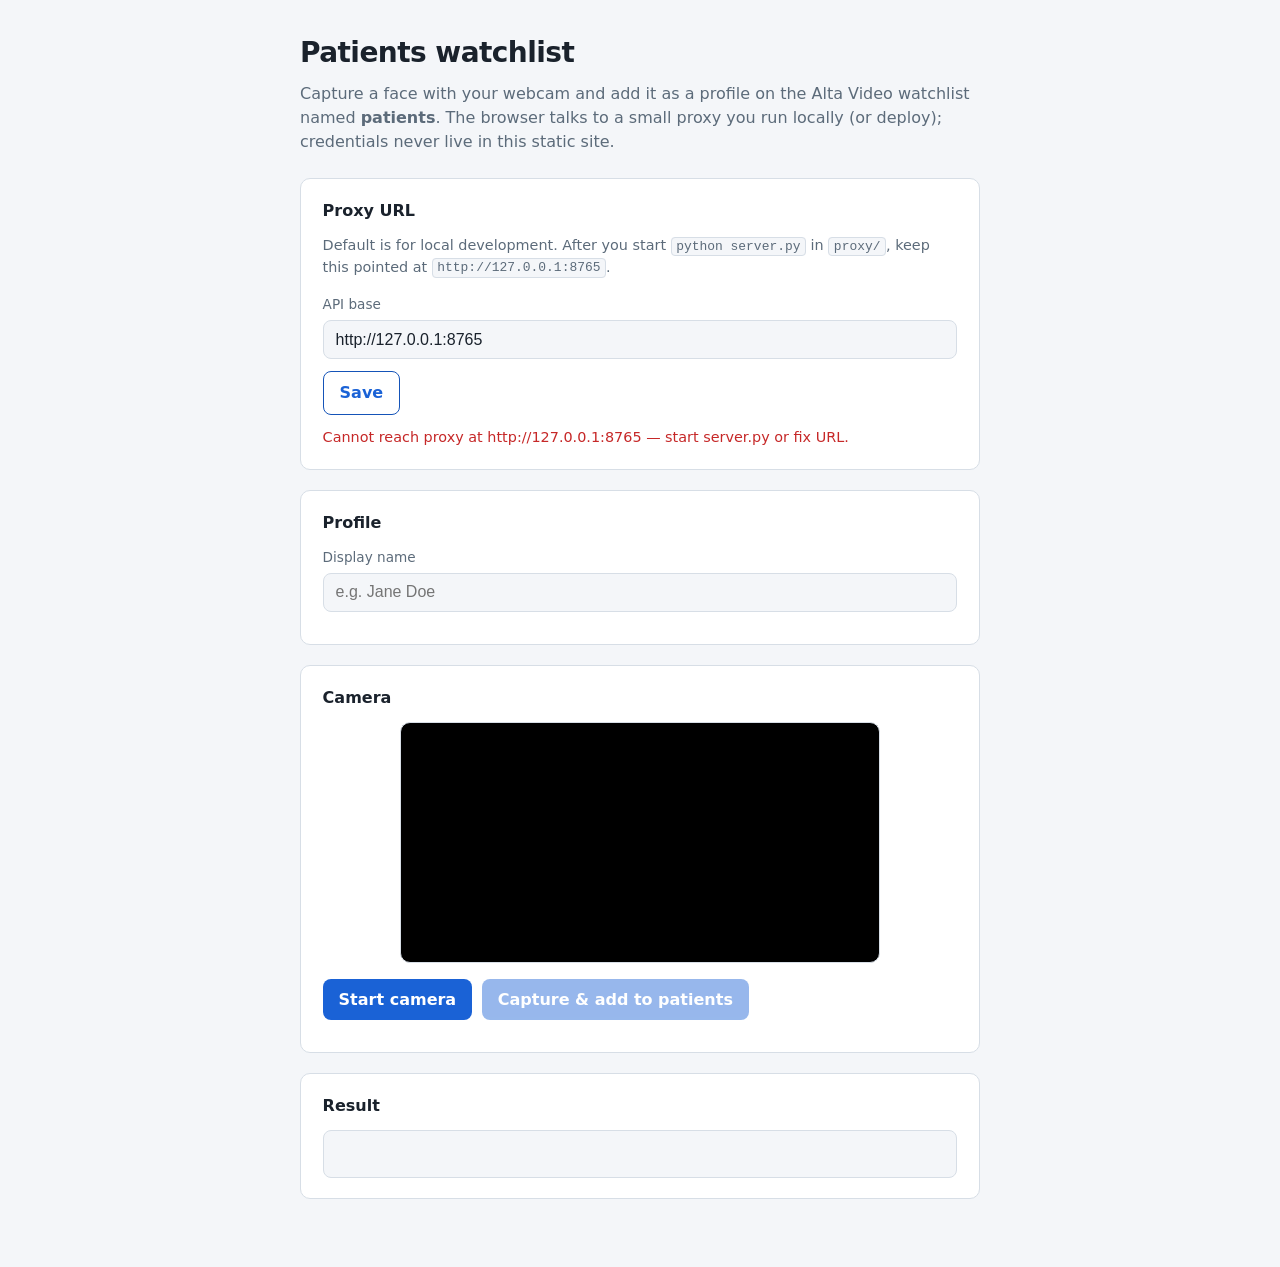
==== docs/index.html @ 40158e15 "Add GitHub Pages UI and Alta patient watchlist enrollment proxy Made-with: Cursor" ====
<!DOCTYPE html>
<html lang="en">
  <head>
    <meta charset="utf-8" />
    <meta name="viewport" content="width=device-width, initial-scale=1" />
    <title>Patients watchlist — webcam enroll</title>
    <link rel="stylesheet" href="css/style.css" />
  </head>
  <body>
    <main class="wrap">
      <header class="hero">
        <h1>Patients watchlist</h1>
        <p class="lede">
          Capture a face with your webcam and add it as a profile on the Alta Video watchlist named
          <strong>patients</strong>. The browser talks to a small proxy you run locally (or deploy); credentials never
          live in this static site.
        </p>
      </header>

      <section class="panel">
        <h2>Proxy URL</h2>
        <p class="hint">
          Default is for local development. After you start <code>python server.py</code> in <code>proxy/</code>, keep
          this pointed at <code>http://127.0.0.1:8765</code>.
        </p>
        <label class="field">
          <span>API base</span>
          <input type="url" id="proxyBase" placeholder="http://127.0.0.1:8765" autocomplete="off" />
        </label>
        <button type="button" class="btn secondary" id="saveProxy">Save</button>
        <p id="healthStatus" class="status muted" aria-live="polite"></p>
      </section>

      <section class="panel">
        <h2>Profile</h2>
        <label class="field">
          <span>Display name</span>
          <input type="text" id="profileName" placeholder="e.g. Jane Doe" maxlength="120" />
        </label>
      </section>

      <section class="panel">
        <h2>Camera</h2>
        <div class="video-row">
          <video id="video" playsinline autoplay muted></video>
          <canvas id="canvas" hidden></canvas>
        </div>
        <div class="actions">
          <button type="button" class="btn" id="startCam">Start camera</button>
          <button type="button" class="btn" id="capture" disabled>Capture &amp; add to patients</button>
        </div>
        <p id="camStatus" class="status muted" aria-live="polite"></p>
      </section>

      <section class="panel">
        <h2>Result</h2>
        <pre id="result" class="log" aria-live="polite"></pre>
      </section>
    </main>
    <script src="js/app.js" type="module"></script>
  </body>
</html>
---- docs/css/style.css ----
:root {
  color-scheme: light dark;
  --bg: #0f1419;
  --surface: #1a222c;
  --border: #2d3845;
  --text: #e8eef4;
  --muted: #9aa7b4;
  --accent: #3d8bfd;
  --accent-dim: #2a62b3;
  --danger: #f07178;
  --ok: #7fd962;
  --radius: 10px;
  --font: ui-sans-serif, system-ui, -apple-system, "Segoe UI", Roboto, "Helvetica Neue", Arial, sans-serif;
}

@media (prefers-color-scheme: light) {
  :root {
    --bg: #f4f6f9;
    --surface: #ffffff;
    --border: #d7dee6;
    --text: #1a222c;
    --muted: #5c6b7a;
    --accent: #1a62d6;
    --accent-dim: #1554b8;
    --danger: #c62828;
    --ok: #2e7d32;
  }
}

* {
  box-sizing: border-box;
}

body {
  margin: 0;
  font-family: var(--font);
  background: var(--bg);
  color: var(--text);
  line-height: 1.5;
}

.wrap {
  max-width: 720px;
  margin: 0 auto;
  padding: 2rem 1.25rem 3rem;
}

.hero h1 {
  font-size: 1.75rem;
  margin: 0 0 0.5rem;
  letter-spacing: -0.02em;
}

.lede {
  color: var(--muted);
  margin: 0 0 1.5rem;
}

.panel {
  background: var(--surface);
  border: 1px solid var(--border);
  border-radius: var(--radius);
  padding: 1.25rem 1.35rem;
  margin-bottom: 1.25rem;
}

.panel h2 {
  font-size: 1rem;
  margin: 0 0 0.75rem;
  font-weight: 600;
}

.hint {
  font-size: 0.9rem;
  color: var(--muted);
  margin: 0 0 1rem;
}

.field {
  display: flex;
  flex-direction: column;
  gap: 0.35rem;
  margin-bottom: 0.75rem;
}

.field span {
  font-size: 0.85rem;
  color: var(--muted);
}

input[type="url"],
input[type="text"] {
  width: 100%;
  padding: 0.6rem 0.75rem;
  border-radius: 8px;
  border: 1px solid var(--border);
  background: var(--bg);
  color: var(--text);
  font-size: 1rem;
}

.video-row {
  display: flex;
  justify-content: center;
  margin-bottom: 1rem;
}

video {
  width: 100%;
  max-width: 480px;
  border-radius: var(--radius);
  background: #000;
  border: 1px solid var(--border);
}

.actions {
  display: flex;
  flex-wrap: wrap;
  gap: 0.6rem;
}

.btn {
  font: inherit;
  cursor: pointer;
  border: none;
  border-radius: 8px;
  padding: 0.55rem 1rem;
  background: var(--accent);
  color: #fff;
  font-weight: 600;
}

.btn:disabled {
  opacity: 0.45;
  cursor: not-allowed;
}

.btn.secondary {
  background: transparent;
  color: var(--accent);
  border: 1px solid var(--accent-dim);
}

.status {
  margin: 0.75rem 0 0;
  font-size: 0.9rem;
}

.status.muted {
  color: var(--muted);
}

.status.ok {
  color: var(--ok);
}

.status.err {
  color: var(--danger);
}

.log {
  margin: 0;
  padding: 1rem;
  border-radius: 8px;
  background: var(--bg);
  border: 1px solid var(--border);
  font-size: 0.85rem;
  overflow-x: auto;
  white-space: pre-wrap;
  word-break: break-word;
  min-height: 3rem;
}

code {
  font-size: 0.9em;
  background: var(--bg);
  padding: 0.1em 0.35em;
  border-radius: 4px;
  border: 1px solid var(--border);
}
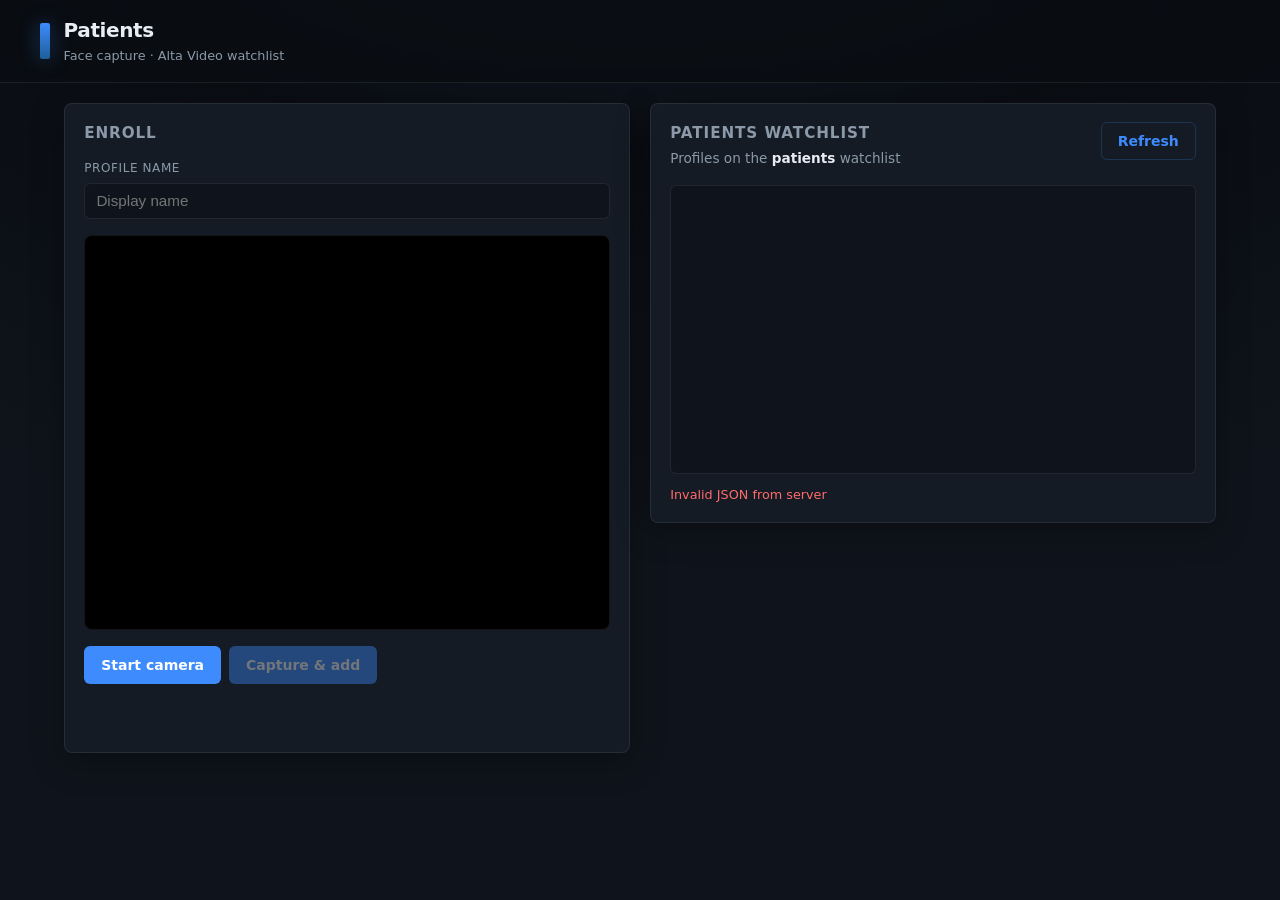
==== commit 956b2624: "Two-column UI, Alta-style dark theme, patients profile list API Made-with: Cursor" ====
--- a/docs/index.html
+++ b/docs/index.html
@@ -3,60 +3,59 @@
   <head>
     <meta charset="utf-8" />
     <meta name="viewport" content="width=device-width, initial-scale=1" />
-    <title>Patients watchlist — webcam enroll</title>
+    <title>Patients — Alta watchlist</title>
     <link rel="stylesheet" href="css/style.css" />
   </head>
   <body>
-    <main class="wrap">
-      <header class="hero">
-        <h1>Patients watchlist</h1>
-        <p class="lede">
-          Capture a face with your webcam and add it as a profile on the Alta Video watchlist named
-          <strong>patients</strong>. The browser talks to a small proxy you run locally (or deploy); credentials never
-          live in this static site.
-        </p>
+    <div class="app">
+      <header class="topbar">
+        <div class="brand">
+          <span class="brand-mark" aria-hidden="true"></span>
+          <div class="brand-text">
+            <h1>Patients</h1>
+            <p class="tagline">Face capture · Alta Video watchlist</p>
+          </div>
+        </div>
       </header>
 
-      <section class="panel">
-        <h2>Proxy URL</h2>
-        <p class="hint">
-          Default is for local development. After you start <code>python server.py</code> in <code>proxy/</code>, keep
-          this pointed at <code>http://127.0.0.1:8765</code>.
-        </p>
-        <label class="field">
-          <span>API base</span>
-          <input type="url" id="proxyBase" placeholder="http://127.0.0.1:8765" autocomplete="off" />
-        </label>
-        <button type="button" class="btn secondary" id="saveProxy">Save</button>
-        <p id="healthStatus" class="status muted" aria-live="polite"></p>
-      </section>
+      <main class="layout">
+        <section class="col col-capture" aria-labelledby="capture-title">
+          <div class="card">
+            <div class="card-head">
+              <h2 id="capture-title">Enroll</h2>
+            </div>
+            <label class="field">
+              <span>Profile name</span>
+              <input type="text" id="profileName" placeholder="Display name" maxlength="120" autocomplete="name" />
+            </label>
+            <div class="video-wrap">
+              <video id="video" playsinline autoplay muted></video>
+              <canvas id="canvas" hidden></canvas>
+            </div>
+            <div class="btn-row">
+              <button type="button" class="btn btn-primary" id="startCam">Start camera</button>
+              <button type="button" class="btn btn-primary" id="capture" disabled>Capture &amp; add</button>
+            </div>
+            <p id="camStatus" class="inline-status" aria-live="polite"></p>
+            <p id="enrollStatus" class="inline-status enroll-line" aria-live="polite"></p>
+          </div>
+        </section>
 
-      <section class="panel">
-        <h2>Profile</h2>
-        <label class="field">
-          <span>Display name</span>
-          <input type="text" id="profileName" placeholder="e.g. Jane Doe" maxlength="120" />
-        </label>
-      </section>
-
-      <section class="panel">
-        <h2>Camera</h2>
-        <div class="video-row">
-          <video id="video" playsinline autoplay muted></video>
-          <canvas id="canvas" hidden></canvas>
-        </div>
-        <div class="actions">
-          <button type="button" class="btn" id="startCam">Start camera</button>
-          <button type="button" class="btn" id="capture" disabled>Capture &amp; add to patients</button>
-        </div>
-        <p id="camStatus" class="status muted" aria-live="polite"></p>
-      </section>
-
-      <section class="panel">
-        <h2>Result</h2>
-        <pre id="result" class="log" aria-live="polite"></pre>
-      </section>
-    </main>
-    <script src="js/app.js" type="module"></script>
+        <section class="col col-roster" aria-labelledby="roster-title">
+          <div class="card card-tall">
+            <div class="card-head card-head-split">
+              <div>
+                <h2 id="roster-title">Patients watchlist</h2>
+                <p class="card-sub">Profiles on the <strong>patients</strong> watchlist</p>
+              </div>
+              <button type="button" class="btn btn-ghost" id="refreshProfiles" title="Reload from Alta">Refresh</button>
+            </div>
+            <ul id="profileList" class="profile-list"></ul>
+            <p id="listStatus" class="list-foot" aria-live="polite"></p>
+          </div>
+        </section>
+      </main>
+    </div>
+    <script src="js/app.js"></script>
   </body>
 </html>
--- a/docs/css/style.css
+++ b/docs/css/style.css
@@ -1,180 +1,308 @@
+/* Alta / Avigilon-style dark UI (forced dark; inspired by enterprise video clients) */
 :root {
-  color-scheme: light dark;
-  --bg: #0f1419;
-  --surface: #1a222c;
-  --border: #2d3845;
-  --text: #e8eef4;
-  --muted: #9aa7b4;
+  color-scheme: dark;
+  --bg0: #0a0d12;
+  --bg1: #0f141c;
+  --surface: #141b24;
+  --surface2: #1a2330;
+  --border: rgba(255, 255, 255, 0.08);
+  --border-strong: rgba(62, 140, 255, 0.22);
+  --text: #e8edf4;
+  --muted: #8b99a8;
   --accent: #3d8bfd;
-  --accent-dim: #2a62b3;
-  --danger: #f07178;
-  --ok: #7fd962;
-  --radius: 10px;
-  --font: ui-sans-serif, system-ui, -apple-system, "Segoe UI", Roboto, "Helvetica Neue", Arial, sans-serif;
-}
-
-@media (prefers-color-scheme: light) {
-  :root {
-    --bg: #f4f6f9;
-    --surface: #ffffff;
-    --border: #d7dee6;
-    --text: #1a222c;
-    --muted: #5c6b7a;
-    --accent: #1a62d6;
-    --accent-dim: #1554b8;
-    --danger: #c62828;
-    --ok: #2e7d32;
-  }
+  --accent-hover: #5ca3ff;
+  --danger: #ff6b6b;
+  --ok: #5bd48a;
+  --radius: 8px;
+  --font: "Inter", ui-sans-serif, system-ui, -apple-system, "Segoe UI", Roboto, "Helvetica Neue", Arial, sans-serif;
 }
 
 * {
   box-sizing: border-box;
+}
+
+html,
+body {
+  height: 100%;
 }
 
 body {
   margin: 0;
   font-family: var(--font);
-  background: var(--bg);
+  background: radial-gradient(120% 80% at 50% -20%, #1a2840 0%, var(--bg0) 45%, var(--bg1) 100%);
   color: var(--text);
-  line-height: 1.5;
-}
-
-.wrap {
-  max-width: 720px;
+  line-height: 1.45;
+  min-height: 100vh;
+}
+
+.app {
+  min-height: 100vh;
+  display: flex;
+  flex-direction: column;
+}
+
+.topbar {
+  padding: 1rem 1.5rem;
+  border-bottom: 1px solid var(--border);
+  background: rgba(10, 13, 18, 0.85);
+  backdrop-filter: blur(8px);
+}
+
+.brand {
+  display: flex;
+  align-items: center;
+  gap: 0.85rem;
+  max-width: 1200px;
   margin: 0 auto;
-  padding: 2rem 1.25rem 3rem;
-}
-
-.hero h1 {
-  font-size: 1.75rem;
-  margin: 0 0 0.5rem;
+}
+
+.brand-mark {
+  width: 10px;
+  height: 36px;
+  border-radius: 2px;
+  background: linear-gradient(180deg, var(--accent) 0%, #1e5f99 100%);
+  box-shadow: 0 0 20px rgba(61, 139, 253, 0.35);
+}
+
+.brand-text h1 {
+  margin: 0;
+  font-size: 1.25rem;
+  font-weight: 600;
   letter-spacing: -0.02em;
 }
 
-.lede {
-  color: var(--muted);
-  margin: 0 0 1.5rem;
-}
-
-.panel {
+.tagline {
+  margin: 0.15rem 0 0;
+  font-size: 0.8rem;
+  color: var(--muted);
+}
+
+.layout {
+  flex: 1;
+  display: grid;
+  grid-template-columns: minmax(0, 1fr) minmax(0, 1fr);
+  gap: 1.25rem;
+  padding: 1.25rem 1.5rem 2rem;
+  max-width: 1200px;
+  margin: 0 auto;
+  width: 100%;
+  align-items: stretch;
+}
+
+@media (max-width: 900px) {
+  .layout {
+    grid-template-columns: 1fr;
+  }
+}
+
+.col {
+  min-width: 0;
+}
+
+.card {
   background: var(--surface);
   border: 1px solid var(--border);
   border-radius: var(--radius);
-  padding: 1.25rem 1.35rem;
-  margin-bottom: 1.25rem;
-}
-
-.panel h2 {
-  font-size: 1rem;
-  margin: 0 0 0.75rem;
-  font-weight: 600;
-}
-
-.hint {
-  font-size: 0.9rem;
-  color: var(--muted);
-  margin: 0 0 1rem;
+  padding: 1.1rem 1.2rem;
+  box-shadow: 0 8px 32px rgba(0, 0, 0, 0.35);
+}
+
+.card-tall {
+  min-height: 420px;
+  display: flex;
+  flex-direction: column;
+}
+
+.card-head {
+  margin-bottom: 1rem;
+}
+
+.card-head h2 {
+  margin: 0;
+  font-size: 0.95rem;
+  font-weight: 600;
+  text-transform: uppercase;
+  letter-spacing: 0.06em;
+  color: var(--muted);
+}
+
+.card-head-split {
+  display: flex;
+  align-items: flex-start;
+  justify-content: space-between;
+  gap: 1rem;
+}
+
+.card-sub {
+  margin: 0.35rem 0 0;
+  font-size: 0.85rem;
+  color: var(--muted);
+}
+
+.card-sub strong {
+  color: var(--text);
+  font-weight: 600;
 }
 
 .field {
   display: flex;
   flex-direction: column;
   gap: 0.35rem;
-  margin-bottom: 0.75rem;
+  margin-bottom: 1rem;
 }
 
 .field span {
-  font-size: 0.85rem;
-  color: var(--muted);
-}
-
-input[type="url"],
+  font-size: 0.75rem;
+  text-transform: uppercase;
+  letter-spacing: 0.05em;
+  color: var(--muted);
+}
+
 input[type="text"] {
   width: 100%;
-  padding: 0.6rem 0.75rem;
-  border-radius: 8px;
+  padding: 0.55rem 0.7rem;
+  border-radius: 6px;
   border: 1px solid var(--border);
-  background: var(--bg);
+  background: var(--bg1);
   color: var(--text);
-  font-size: 1rem;
-}
-
-.video-row {
-  display: flex;
-  justify-content: center;
+  font-size: 0.95rem;
+}
+
+input[type="text"]:focus {
+  outline: none;
+  border-color: var(--border-strong);
+  box-shadow: 0 0 0 2px rgba(61, 139, 253, 0.2);
+}
+
+.video-wrap {
+  border-radius: var(--radius);
+  overflow: hidden;
+  border: 1px solid var(--border);
+  background: #000;
   margin-bottom: 1rem;
 }
 
 video {
+  display: block;
   width: 100%;
-  max-width: 480px;
-  border-radius: var(--radius);
-  background: #000;
-  border: 1px solid var(--border);
-}
-
-.actions {
+  aspect-ratio: 4 / 3;
+  object-fit: cover;
+}
+
+.btn-row {
   display: flex;
   flex-wrap: wrap;
-  gap: 0.6rem;
+  gap: 0.5rem;
 }
 
 .btn {
   font: inherit;
   cursor: pointer;
-  border: none;
-  border-radius: 8px;
-  padding: 0.55rem 1rem;
+  border-radius: 6px;
+  padding: 0.5rem 1rem;
+  font-size: 0.875rem;
+  font-weight: 600;
+  border: 1px solid transparent;
+  transition: background 0.15s, border-color 0.15s, color 0.15s;
+}
+
+.btn:disabled {
+  opacity: 0.4;
+  cursor: not-allowed;
+}
+
+.btn-primary {
   background: var(--accent);
   color: #fff;
-  font-weight: 600;
-}
-
-.btn:disabled {
-  opacity: 0.45;
-  cursor: not-allowed;
-}
-
-.btn.secondary {
+}
+
+.btn-primary:hover:not(:disabled) {
+  background: var(--accent-hover);
+}
+
+.btn-ghost {
   background: transparent;
   color: var(--accent);
-  border: 1px solid var(--accent-dim);
-}
-
-.status {
+  border-color: var(--border-strong);
+}
+
+.btn-ghost:hover:not(:disabled) {
+  background: rgba(61, 139, 253, 0.12);
+}
+
+.inline-status {
+  margin: 0.65rem 0 0;
+  font-size: 0.8rem;
+  min-height: 1.2em;
+  color: var(--muted);
+}
+
+.inline-status.ok {
+  color: var(--ok);
+}
+
+.inline-status.err {
+  color: var(--danger);
+}
+
+.enroll-line {
+  font-family: ui-monospace, "SF Mono", Menlo, monospace;
+  font-size: 0.75rem;
+  word-break: break-word;
+}
+
+.profile-list {
+  list-style: none;
+  margin: 0;
+  padding: 0;
+  flex: 1;
+  overflow-y: auto;
+  max-height: min(52vh, 560px);
+  border: 1px solid var(--border);
+  border-radius: 6px;
+  background: var(--bg1);
+}
+
+.profile-row {
+  display: flex;
+  flex-direction: column;
+  gap: 0.2rem;
+  padding: 0.65rem 0.85rem;
+  border-bottom: 1px solid var(--border);
+}
+
+.profile-row:last-child {
+  border-bottom: none;
+}
+
+.profile-name {
+  font-weight: 600;
+  font-size: 0.9rem;
+}
+
+.profile-id {
+  font-family: ui-monospace, "SF Mono", Menlo, monospace;
+  font-size: 0.72rem;
+  color: var(--muted);
+}
+
+.profile-empty {
+  padding: 1.5rem;
+  text-align: center;
+  color: var(--muted);
+  font-size: 0.875rem;
+}
+
+.list-foot {
   margin: 0.75rem 0 0;
-  font-size: 0.9rem;
-}
-
-.status.muted {
-  color: var(--muted);
-}
-
-.status.ok {
+  font-size: 0.8rem;
+  color: var(--muted);
+}
+
+.list-foot.err {
+  color: var(--danger);
+}
+
+.list-foot.ok {
   color: var(--ok);
 }
-
-.status.err {
-  color: var(--danger);
-}
-
-.log {
-  margin: 0;
-  padding: 1rem;
-  border-radius: 8px;
-  background: var(--bg);
-  border: 1px solid var(--border);
-  font-size: 0.85rem;
-  overflow-x: auto;
-  white-space: pre-wrap;
-  word-break: break-word;
-  min-height: 3rem;
-}
-
-code {
-  font-size: 0.9em;
-  background: var(--bg);
-  padding: 0.1em 0.35em;
-  border-radius: 4px;
-  border: 1px solid var(--border);
-}
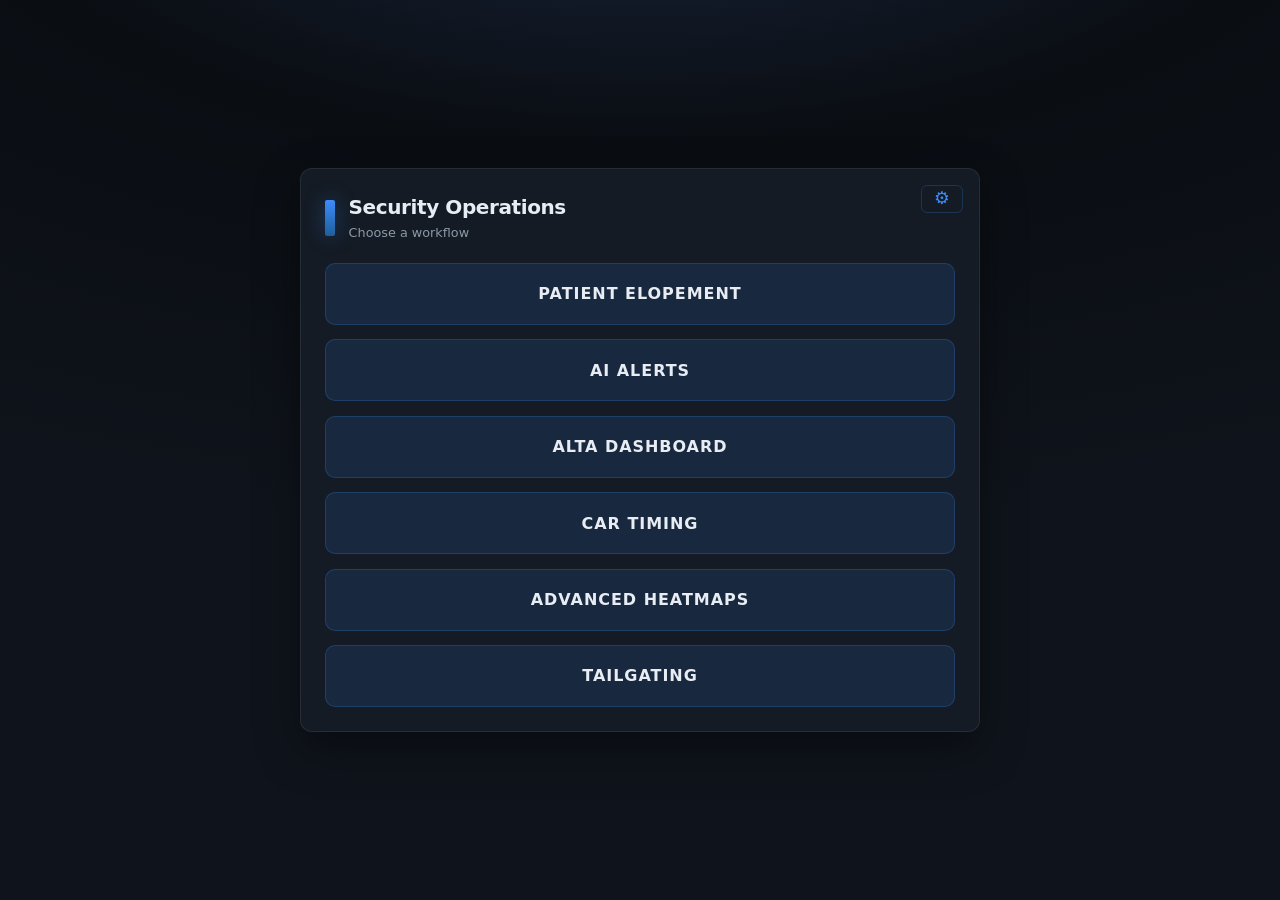
==== commit fb5a8f4e: "Add webhook-driven mini apps and Render deployment setup Introduce the new car crossing timing flow," ====
--- a/docs/index.html
+++ b/docs/index.html
@@ -3,59 +3,43 @@
   <head>
     <meta charset="utf-8" />
     <meta name="viewport" content="width=device-width, initial-scale=1" />
-    <title>Patients — Alta watchlist</title>
-    <link rel="stylesheet" href="css/style.css" />
+    <title>Security Operations Hub</title>
+    <link rel="stylesheet" href="css/style.css?v=10" />
   </head>
-  <body>
-    <div class="app">
-      <header class="topbar">
-        <div class="brand">
+  <body class="home-body">
+    <main class="home-shell">
+      <section class="home-card" aria-labelledby="home-title">
+        <div class="home-settings-wrap">
+          <button type="button" class="btn btn-ghost home-settings-btn" id="homeSettingsBtn" aria-label="App visibility settings">
+            ⚙
+          </button>
+        </div>
+        <div class="brand home-brand">
           <span class="brand-mark" aria-hidden="true"></span>
           <div class="brand-text">
-            <h1>Patients</h1>
-            <p class="tagline">Face capture · Alta Video watchlist</p>
+            <h1 id="home-title">Security Operations</h1>
+            <p class="tagline">Choose a workflow</p>
           </div>
         </div>
-      </header>
-
-      <main class="layout">
-        <section class="col col-capture" aria-labelledby="capture-title">
-          <div class="card">
-            <div class="card-head">
-              <h2 id="capture-title">Enroll</h2>
-            </div>
-            <label class="field">
-              <span>Profile name</span>
-              <input type="text" id="profileName" placeholder="Display name" maxlength="120" autocomplete="name" />
-            </label>
-            <div class="video-wrap">
-              <video id="video" playsinline autoplay muted></video>
-              <canvas id="canvas" hidden></canvas>
-            </div>
-            <div class="btn-row">
-              <button type="button" class="btn btn-primary" id="startCam">Start camera</button>
-              <button type="button" class="btn btn-primary" id="capture" disabled>Capture &amp; add</button>
-            </div>
-            <p id="camStatus" class="inline-status" aria-live="polite"></p>
-            <p id="enrollStatus" class="inline-status enroll-line" aria-live="polite"></p>
-          </div>
-        </section>
-
-        <section class="col col-roster" aria-labelledby="roster-title">
-          <div class="card card-tall">
-            <div class="card-head card-head-split">
-              <div>
-                <h2 id="roster-title">Patients watchlist</h2>
-                <p class="card-sub">Profiles on the <strong>patients</strong> watchlist</p>
-              </div>
-              <button type="button" class="btn btn-ghost" id="refreshProfiles" title="Reload from Alta">Refresh</button>
-            </div>
-            <ul id="profileList" class="profile-list"></ul>
-            <p id="listStatus" class="list-foot" aria-live="polite"></p>
-          </div>
-        </section>
-      </main>
+        <div class="home-actions" id="homeActions">
+          <a class="home-link-btn" data-app-id="patient-elopement" href="patient-elopement.html">Patient elopement</a>
+          <a class="home-link-btn" data-app-id="ai-alerts" href="ai-alerts.html">AI alerts</a>
+          <a class="home-link-btn" data-app-id="alta-dashboard" href="alta-dashboard.html">Alta dashboard</a>
+          <a class="home-link-btn" data-app-id="car-timing" href="car-timing.html">Car timing</a>
+          <a class="home-link-btn" data-app-id="advanced-heatmaps" href="advanced-heatmaps.html">Advanced heatmaps</a>
+          <a class="home-link-btn" data-app-id="tailgating" href="tailgating.html">Tailgating</a>
+        </div>
+      </section>
+    </main>
+    <div class="ai-alerts-modal is-hidden" id="homeSettingsModal" role="dialog" aria-modal="true" aria-labelledby="homeSettingsTitle" hidden>
+      <div class="ai-alerts-modal-card">
+        <div class="card-head card-head-split">
+          <h2 id="homeSettingsTitle">Visible mini apps</h2>
+          <button type="button" class="btn btn-ghost" id="homeSettingsCloseBtn">Close</button>
+        </div>
+        <div id="homeSettingsList" class="home-settings-list"></div>
+      </div>
     </div>
-    <script src="js/app.js"></script>
+    <script src="js/home.js?v=2"></script>
   </body>
 </html>
--- a/docs/css/style.css
+++ b/docs/css/style.css
@@ -77,6 +77,232 @@
   color: var(--muted);
 }
 
+.warning-modal {
+  position: fixed;
+  inset: 0;
+  z-index: 999;
+  display: flex;
+  align-items: center;
+  justify-content: center;
+  padding: 1.25rem;
+  background: rgba(6, 8, 12, 0.68);
+}
+
+.warning-modal[hidden] {
+  display: none !important;
+}
+
+.warning-modal.is-hidden {
+  display: none;
+}
+
+.warning-card {
+  width: min(760px, 100%);
+  background: rgba(85, 20, 20, 0.45);
+  border: 1px solid rgba(255, 107, 107, 0.45);
+  border-radius: var(--radius);
+  padding: 1.1rem 1.2rem;
+  box-shadow: 0 22px 48px rgba(0, 0, 0, 0.55);
+}
+
+.warning-head {
+  display: flex;
+  align-items: center;
+  justify-content: space-between;
+  gap: 0.75rem;
+}
+
+.warning-head-actions {
+  display: flex;
+  align-items: center;
+  gap: 0.5rem;
+}
+
+.warning-head h2 {
+  margin: 0;
+  font-size: 1.05rem;
+  text-transform: uppercase;
+  letter-spacing: 0.1em;
+}
+
+.warning-status {
+  margin: 0;
+  color: var(--muted);
+  font-size: 0.82rem;
+}
+
+.warning-clear-btn {
+  padding: 0.45rem 0.8rem;
+  font-size: 0.82rem;
+}
+
+.warning-status.warn {
+  color: #ffd0d0;
+}
+
+.warning-status.err {
+  color: var(--danger);
+}
+
+.warning-body {
+  margin-top: 0.85rem;
+  display: flex;
+  align-items: center;
+  gap: 1rem;
+}
+
+.warning-thumbs {
+  display: flex;
+  align-items: center;
+  gap: 0.85rem;
+  flex-shrink: 0;
+}
+
+.warning-body.is-hidden {
+  display: none;
+}
+
+.warning-thumb-wrap {
+  position: relative;
+  width: 140px;
+  height: 140px;
+  border-radius: 8px;
+  overflow: hidden;
+  border: 1px solid var(--border);
+  background: #180e0e;
+}
+
+.warning-thumb-img {
+  position: absolute;
+  inset: 0;
+  width: 140px;
+  height: 140px;
+  object-fit: cover;
+}
+
+.warning-thumb-fallback {
+  position: absolute;
+  inset: 0;
+  display: flex;
+  align-items: center;
+  justify-content: center;
+  font-weight: 700;
+  color: #ffc7c7;
+}
+
+.warning-meta {
+  min-width: 0;
+}
+
+.warning-snapshots {
+  margin-top: 0.9rem;
+  border-top: 1px solid rgba(255, 255, 255, 0.08);
+  padding-top: 0.8rem;
+}
+
+.warning-snapshots.is-hidden {
+  display: none;
+}
+
+.warning-snapshots-title {
+  color: #f0c9c9;
+  font-size: 0.82rem;
+  margin-bottom: 0.5rem;
+  text-transform: uppercase;
+  letter-spacing: 0.06em;
+}
+
+.warning-snapshots-grid {
+  display: grid;
+  grid-template-columns: repeat(3, minmax(0, 1fr));
+  gap: 0.6rem;
+}
+
+.warning-snapshot-tile {
+  position: relative;
+  aspect-ratio: 4 / 3;
+  border: 1px solid var(--border);
+  border-radius: 8px;
+  overflow: hidden;
+  background: #180e0e;
+}
+
+.warning-snapshot-label {
+  position: absolute;
+  left: 0.35rem;
+  bottom: 0.35rem;
+  background: rgba(6, 8, 12, 0.74);
+  color: #e8edf4;
+  padding: 0.12rem 0.35rem;
+  border-radius: 4px;
+  font-size: 0.74rem;
+}
+
+.warning-snapshot-tile .warning-thumb-img {
+  width: 100%;
+  height: 100%;
+}
+
+.agentic-warning-body {
+  display: block;
+}
+
+.agentic-main-viewer {
+  display: block;
+  margin-bottom: 0.8rem;
+}
+
+.agentic-main-wrap {
+  width: 100%;
+  height: min(72vh, 760px);
+  max-height: 72vh;
+  background: #0b0f14;
+  overflow: auto;
+}
+
+.agentic-main-wrap .warning-thumb-img {
+  position: static;
+  inset: auto;
+  width: auto;
+  height: auto;
+  max-width: none;
+  max-height: none;
+  object-fit: unset;
+}
+
+.agentic-main-wrap .warning-thumb-fallback {
+  position: sticky;
+  left: 0;
+  top: 0;
+}
+
+.agentic-snapshot-selector {
+  display: flex;
+  gap: 0.5rem;
+  flex-wrap: wrap;
+}
+
+.agentic-snap-btn {
+  min-width: 90px;
+}
+
+.agentic-snap-btn.agentic-snap-btn-active {
+  background: rgba(61, 139, 253, 0.22);
+  border-color: rgba(92, 163, 255, 0.55);
+}
+
+.warning-patient {
+  font-weight: 700;
+  font-size: 1.15rem;
+}
+
+.warning-location,
+.warning-event,
+.warning-time {
+  color: #f0c9c9;
+  font-size: 0.95rem;
+}
+
 .layout {
   flex: 1;
   display: grid;
@@ -175,6 +401,9 @@
 }
 
 .video-wrap {
+  position: relative;
+  max-width: 200px;
+  width: 100%;
   border-radius: var(--radius);
   overflow: hidden;
   border: 1px solid var(--border);
@@ -185,8 +414,37 @@
 video {
   display: block;
   width: 100%;
+  height: auto;
   aspect-ratio: 4 / 3;
+  max-height: 150px;
   object-fit: cover;
+}
+
+.camera-overlay {
+  position: absolute;
+  inset: 0;
+  display: flex;
+  flex-direction: column;
+  align-items: center;
+  justify-content: center;
+  gap: 0.35rem;
+  background: rgba(7, 10, 15, 0.82);
+  color: #d9e3ef;
+  text-align: center;
+  padding: 0.75rem;
+  cursor: pointer;
+}
+
+.camera-overlay.is-hidden {
+  display: none;
+}
+
+.camera-overlay-icon {
+  font-size: 1.15rem;
+}
+
+.camera-overlay-text {
+  font-size: 0.78rem;
 }
 
 .btn-row {
@@ -265,14 +523,62 @@
 
 .profile-row {
   display: flex;
-  flex-direction: column;
-  gap: 0.2rem;
+  flex-direction: row;
+  align-items: center;
+  gap: 0.75rem;
   padding: 0.65rem 0.85rem;
   border-bottom: 1px solid var(--border);
 }
 
-.profile-row:last-child {
-  border-bottom: none;
+.profile-thumb-wrap {
+  position: relative;
+  flex: 0 0 56px;
+  width: 56px;
+  height: 56px;
+  min-width: 56px;
+  min-height: 0;
+  max-width: 56px;
+  max-height: 56px;
+  align-self: center;
+  border-radius: 8px;
+  overflow: hidden;
+  background: var(--surface2);
+  border: 1px solid var(--border);
+}
+
+.profile-thumb-img {
+  position: absolute;
+  left: 0;
+  top: 0;
+  display: block;
+  width: 56px;
+  height: 56px;
+  max-width: 56px;
+  max-height: 56px;
+  object-fit: cover;
+  object-position: center;
+  z-index: 1;
+}
+
+.profile-thumb-fallback {
+  position: absolute;
+  inset: 0;
+  display: flex;
+  align-items: center;
+  justify-content: center;
+  font-size: 0.85rem;
+  font-weight: 700;
+  color: var(--muted);
+  z-index: 0;
+}
+
+.profile-meta {
+  flex: 1;
+  min-width: 0;
+}
+
+.profile-actions {
+  flex-shrink: 0;
 }
 
 .profile-name {
@@ -280,10 +586,20 @@
   font-size: 0.9rem;
 }
 
-.profile-id {
-  font-family: ui-monospace, "SF Mono", Menlo, monospace;
-  font-size: 0.72rem;
-  color: var(--muted);
+.btn-danger {
+  background: transparent;
+  color: var(--danger);
+  border: 1px solid rgba(255, 107, 107, 0.45);
+  font-size: 0.8rem;
+  padding: 0.35rem 0.65rem;
+}
+
+.btn-danger:hover:not(:disabled) {
+  background: rgba(255, 107, 107, 0.12);
+}
+
+.profile-row:last-child {
+  border-bottom: none;
 }
 
 .profile-empty {
@@ -306,3 +622,480 @@
 .list-foot.ok {
   color: var(--ok);
 }
+
+.home-body {
+  min-height: 100vh;
+}
+
+.home-shell {
+  min-height: 100vh;
+  display: flex;
+  align-items: center;
+  justify-content: center;
+  padding: 1.5rem;
+}
+
+.home-card {
+  width: min(680px, 100%);
+  background: var(--surface);
+  border: 1px solid var(--border);
+  border-radius: 12px;
+  box-shadow: 0 18px 46px rgba(0, 0, 0, 0.4);
+  padding: 1.5rem;
+  position: relative;
+}
+
+.home-brand {
+  margin-bottom: 1.25rem;
+}
+
+.home-settings-wrap {
+  position: absolute;
+  right: 1rem;
+  top: 1rem;
+}
+
+.home-settings-btn {
+  width: 42px;
+  min-width: 42px;
+  padding: 0;
+  font-size: 1.1rem;
+}
+
+.home-actions {
+  display: grid;
+  grid-template-columns: 1fr;
+  gap: 0.9rem;
+}
+
+@media (max-width: 700px) {
+  .home-actions {
+    grid-template-columns: 1fr;
+  }
+}
+
+.home-link-btn {
+  display: inline-flex;
+  align-items: center;
+  justify-content: center;
+  min-height: 62px;
+  padding: 0.8rem 1rem;
+  border-radius: 10px;
+  border: 1px solid var(--border-strong);
+  background: rgba(61, 139, 253, 0.12);
+  color: var(--text);
+  text-decoration: none;
+  text-transform: uppercase;
+  letter-spacing: 0.06em;
+  font-weight: 650;
+  transition: background 0.15s, border-color 0.15s;
+}
+
+.home-link-btn:hover {
+  background: rgba(61, 139, 253, 0.24);
+  border-color: rgba(92, 163, 255, 0.5);
+}
+
+.home-link-btn.is-hidden {
+  display: none !important;
+}
+
+.home-link-btn-block {
+  align-items: flex-start;
+  justify-content: flex-start;
+  text-transform: none;
+  letter-spacing: 0.02em;
+  flex-direction: column;
+  gap: 0.15rem;
+}
+
+.home-link-btn-title {
+  font-weight: 700;
+  font-size: 1rem;
+}
+
+.home-link-btn-sub {
+  font-size: 0.86rem;
+  color: var(--muted);
+}
+
+.home-settings-list {
+  display: grid;
+  grid-template-columns: 1fr;
+  gap: 0.55rem;
+}
+
+.home-settings-item {
+  display: flex;
+  align-items: center;
+  gap: 0.55rem;
+  font-size: 0.92rem;
+}
+
+.home-portal-grid {
+  display: grid;
+  grid-template-columns: repeat(2, minmax(0, 1fr));
+  gap: 0.75rem;
+}
+
+@media (max-width: 860px) {
+  .home-portal-grid {
+    grid-template-columns: 1fr;
+  }
+}
+
+.home-portal-item {
+  border: 1px solid var(--border);
+  border-radius: 10px;
+  background: var(--bg1);
+  padding: 0.8rem 0.9rem;
+}
+
+.home-portal-item h2 {
+  margin: 0 0 0.35rem;
+  font-size: 0.95rem;
+  font-weight: 650;
+}
+
+.home-portal-item p {
+  margin: 0;
+  font-size: 0.84rem;
+  color: var(--muted);
+}
+
+.home-portal-item-link {
+  text-decoration: none;
+  color: var(--text);
+  border-color: var(--border-strong);
+  background: rgba(61, 139, 253, 0.12);
+  transition: background 0.15s, border-color 0.15s;
+}
+
+.home-portal-item-link:hover {
+  background: rgba(61, 139, 253, 0.24);
+  border-color: rgba(92, 163, 255, 0.5);
+}
+
+.alta-home-body {
+  margin: 0;
+  min-height: 100vh;
+  background: linear-gradient(180deg, #0b1220 0%, #0a1428 100%);
+  color: #dce5f3;
+  font-family: var(--font);
+}
+
+.alta-home-shell {
+  min-height: 100vh;
+  display: grid;
+  grid-template-columns: 84px minmax(0, 1fr);
+}
+
+.alta-nav {
+  border-right: 1px solid rgba(255, 255, 255, 0.08);
+  background: linear-gradient(180deg, #121e33 0%, #0f1b2f 100%);
+  display: flex;
+  flex-direction: column;
+}
+
+.alta-nav-logo {
+  height: 64px;
+  display: grid;
+  place-items: center;
+  border-bottom: 1px solid rgba(255, 255, 255, 0.08);
+  font-size: 1.7rem;
+}
+
+.alta-nav-list {
+  display: flex;
+  flex-direction: column;
+  padding: 0.35rem 0;
+}
+
+.alta-nav-item {
+  min-height: 46px;
+  display: flex;
+  align-items: center;
+  justify-content: center;
+  text-decoration: none;
+  color: #b8c5d8;
+  font-size: 0.76rem;
+  border-left: 2px solid transparent;
+}
+
+.alta-nav-item:hover {
+  background: rgba(92, 163, 255, 0.08);
+}
+
+.alta-nav-item.is-active {
+  color: #ffffff;
+  background: rgba(92, 163, 255, 0.12);
+  border-left-color: #5ca3ff;
+}
+
+.alta-main-top {
+  height: 54px;
+  border-bottom: 1px solid rgba(255, 255, 255, 0.08);
+  background: rgba(10, 16, 29, 0.65);
+}
+
+.alta-feature-grid {
+  max-width: 1160px;
+  margin: 0 auto;
+  padding: 1.35rem 1.4rem;
+  display: grid;
+  grid-template-columns: repeat(2, minmax(0, 1fr));
+  gap: 0.78rem 1.15rem;
+}
+
+.alta-feature-item {
+  border-radius: 12px;
+  border: 1px solid rgba(255, 255, 255, 0.06);
+  background: radial-gradient(120% 100% at 0 0, rgba(57, 93, 156, 0.18), rgba(17, 29, 51, 0.45) 60%, rgba(13, 23, 41, 0.65) 100%);
+  padding: 0.82rem 1rem;
+}
+
+.alta-feature-item h2 {
+  margin: 0 0 0.28rem;
+  font-size: 1.85rem;
+  font-weight: 700;
+  letter-spacing: -0.01em;
+}
+
+.alta-feature-item p {
+  margin: 0;
+  color: #a9b8cf;
+  font-size: 1.15rem;
+  line-height: 1.35;
+}
+
+.alta-feature-link {
+  text-decoration: none;
+  color: inherit;
+  border-color: rgba(92, 163, 255, 0.45);
+}
+
+.alta-feature-link:hover {
+  background: radial-gradient(120% 100% at 0 0, rgba(61, 139, 253, 0.25), rgba(16, 35, 67, 0.72) 65%);
+}
+
+@media (max-width: 1180px) {
+  .alta-feature-item h2 {
+    font-size: 1.2rem;
+  }
+  .alta-feature-item p {
+    font-size: 0.95rem;
+  }
+}
+
+@media (max-width: 900px) {
+  .alta-home-shell {
+    grid-template-columns: 1fr;
+  }
+  .alta-nav {
+    display: none;
+  }
+  .alta-feature-grid {
+    grid-template-columns: 1fr;
+  }
+}
+
+.layout-single {
+  grid-template-columns: minmax(0, 1fr);
+}
+
+.ai-alerts-actions {
+  display: flex;
+  gap: 0.5rem;
+  align-items: center;
+}
+
+.ai-add-btn {
+  min-width: 42px;
+  padding-inline: 0.85rem;
+  font-size: 1.2rem;
+  line-height: 1;
+}
+
+.ai-alerts-list {
+  list-style: none;
+  margin: 0;
+  padding: 0;
+  flex: 1;
+  overflow-y: auto;
+  max-height: min(62vh, 640px);
+  border: 1px solid var(--border);
+  border-radius: 6px;
+  background: var(--bg1);
+}
+
+.ai-alert-row {
+  display: flex;
+  flex-direction: column;
+  gap: 0.2rem;
+  padding: 0.75rem 0.9rem;
+  border-bottom: 1px solid var(--border);
+}
+
+.ai-alert-row:last-child {
+  border-bottom: none;
+}
+
+.ai-alerts-modal {
+  position: fixed;
+  inset: 0;
+  z-index: 1000;
+  display: flex;
+  align-items: center;
+  justify-content: center;
+  padding: 1.25rem;
+  background: rgba(6, 8, 12, 0.68);
+}
+
+.ai-alerts-modal[hidden] {
+  display: none !important;
+}
+
+.ai-alerts-modal.is-hidden {
+  display: none;
+}
+
+.ai-alerts-modal-card {
+  width: min(680px, 100%);
+  background: var(--surface);
+  border: 1px solid var(--border);
+  border-radius: var(--radius);
+  padding: 1rem 1.1rem;
+  box-shadow: 0 22px 48px rgba(0, 0, 0, 0.55);
+}
+
+.ai-alerts-textarea {
+  width: 100%;
+  resize: vertical;
+  min-height: 140px;
+  padding: 0.55rem 0.7rem;
+  border-radius: 6px;
+  border: 1px solid var(--border);
+  background: var(--bg1);
+  color: var(--text);
+  font: inherit;
+}
+
+.ai-alerts-textarea:focus {
+  outline: none;
+  border-color: var(--border-strong);
+  box-shadow: 0 0 0 2px rgba(61, 139, 253, 0.2);
+}
+
+.ai-camera-select {
+  min-width: 320px;
+  max-width: 100%;
+  padding: 0.5rem 0.6rem;
+  border-radius: 6px;
+  border: 1px solid var(--border);
+  background: var(--bg1);
+  color: var(--text);
+}
+
+.car-timing-card {
+  min-height: 420px;
+  display: flex;
+  flex-direction: column;
+}
+
+.car-timing-list {
+  list-style: none;
+  margin: 0.6rem 0 0;
+  padding: 0;
+  flex: 1;
+  overflow-y: auto;
+  max-height: min(62vh, 660px);
+  border: 1px solid var(--border);
+  border-radius: 6px;
+  background: var(--bg1);
+}
+
+.car-timing-row {
+  padding: 0.68rem 0.85rem;
+  border-bottom: 1px solid var(--border);
+  font-family: ui-monospace, "SF Mono", Menlo, monospace;
+  font-size: 0.8rem;
+  word-break: break-word;
+}
+
+.car-timing-row:last-child {
+  border-bottom: none;
+}
+
+.car-timing-empty {
+  padding: 1.2rem;
+  text-align: center;
+  color: var(--muted);
+  font-size: 0.86rem;
+}
+
+.camera-picker-modal-card {
+  width: min(1400px, 96vw);
+  max-height: 92vh;
+  overflow: auto;
+}
+
+.camera-picker-sections {
+  display: flex;
+  flex-direction: column;
+  gap: 6px;
+}
+
+.camera-picker-section {
+  border-top: 1px solid var(--border);
+  padding-top: 6px;
+}
+
+.camera-picker-section-title {
+  margin: 0 0 6px;
+  color: var(--muted);
+  font-size: 0.8rem;
+  text-transform: uppercase;
+  letter-spacing: 0.04em;
+}
+
+.camera-picker-grid {
+  display: grid;
+  grid-template-columns: repeat(auto-fill, minmax(200px, 1fr));
+  gap: 3px;
+}
+
+.camera-picker-tile {
+  position: relative;
+  border: 1px solid var(--border);
+  border-radius: 6px;
+  overflow: hidden;
+  background: #0b0f14;
+  cursor: pointer;
+  padding: 0;
+}
+
+.camera-picker-tile:hover {
+  border-color: rgba(92, 163, 255, 0.5);
+}
+
+.camera-picker-img {
+  width: 100%;
+  aspect-ratio: 16 / 9;
+  object-fit: cover;
+  display: block;
+}
+
+.camera-picker-name {
+  position: absolute;
+  left: 4px;
+  bottom: 4px;
+  max-width: calc(100% - 8px);
+  padding: 2px 5px;
+  background: rgba(10, 13, 18, 0.58);
+  color: #f4f8ff;
+  font-size: 0.74rem;
+  border-radius: 3px;
+  white-space: nowrap;
+  overflow: hidden;
+  text-overflow: ellipsis;
+}
